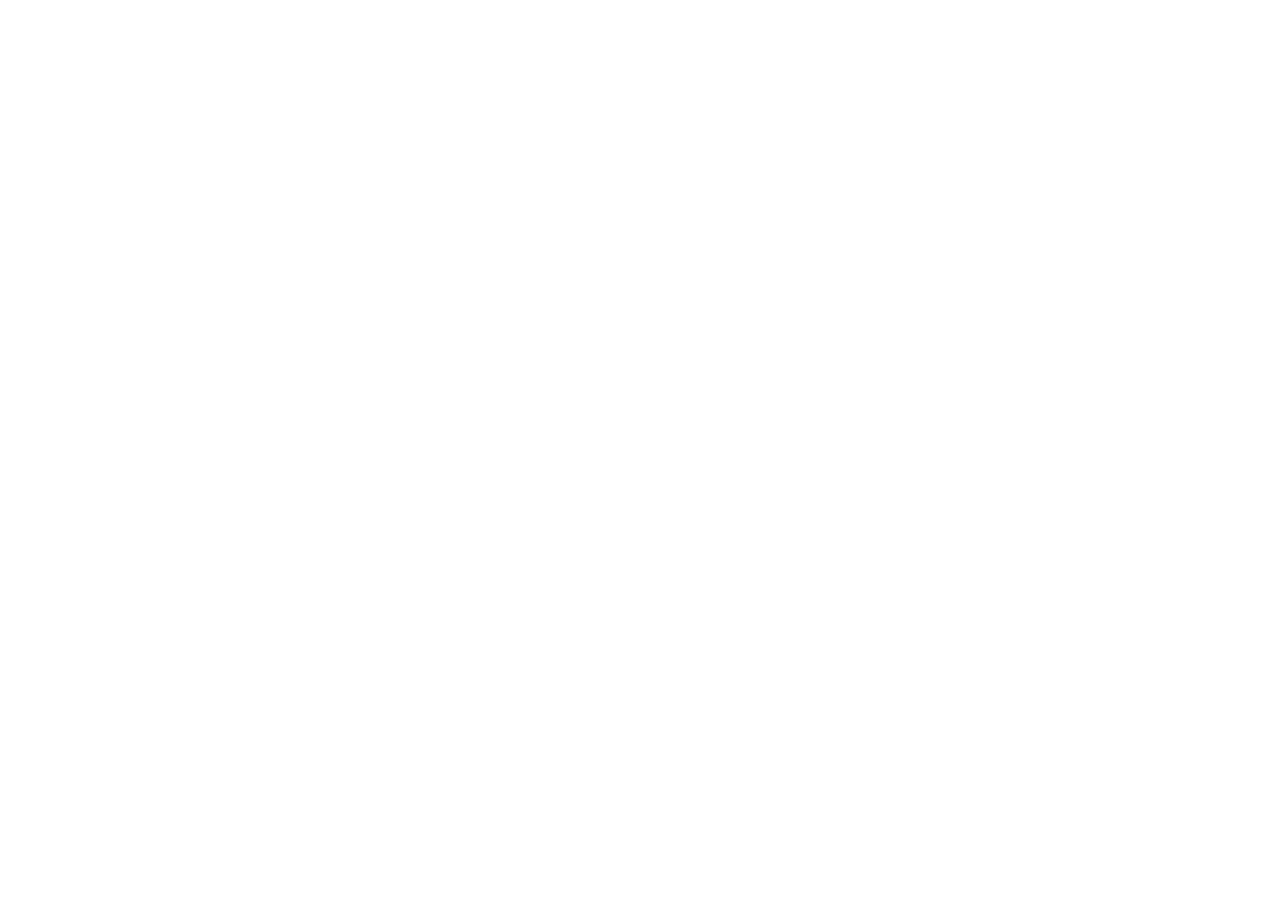
==== favorite.html @ 11826eca "escape" ====
<!DOCTYPE html>
<html lang="en">
<head>
    <meta charset="UTF-8">
    <meta http-equiv="X-UA-Compatible" content="IE=edge">
    <meta name="viewport" content="width=device-width, initial-scale=1.0">
    <title>Document</title>
</head>
<body>      






    
</body>
</html>
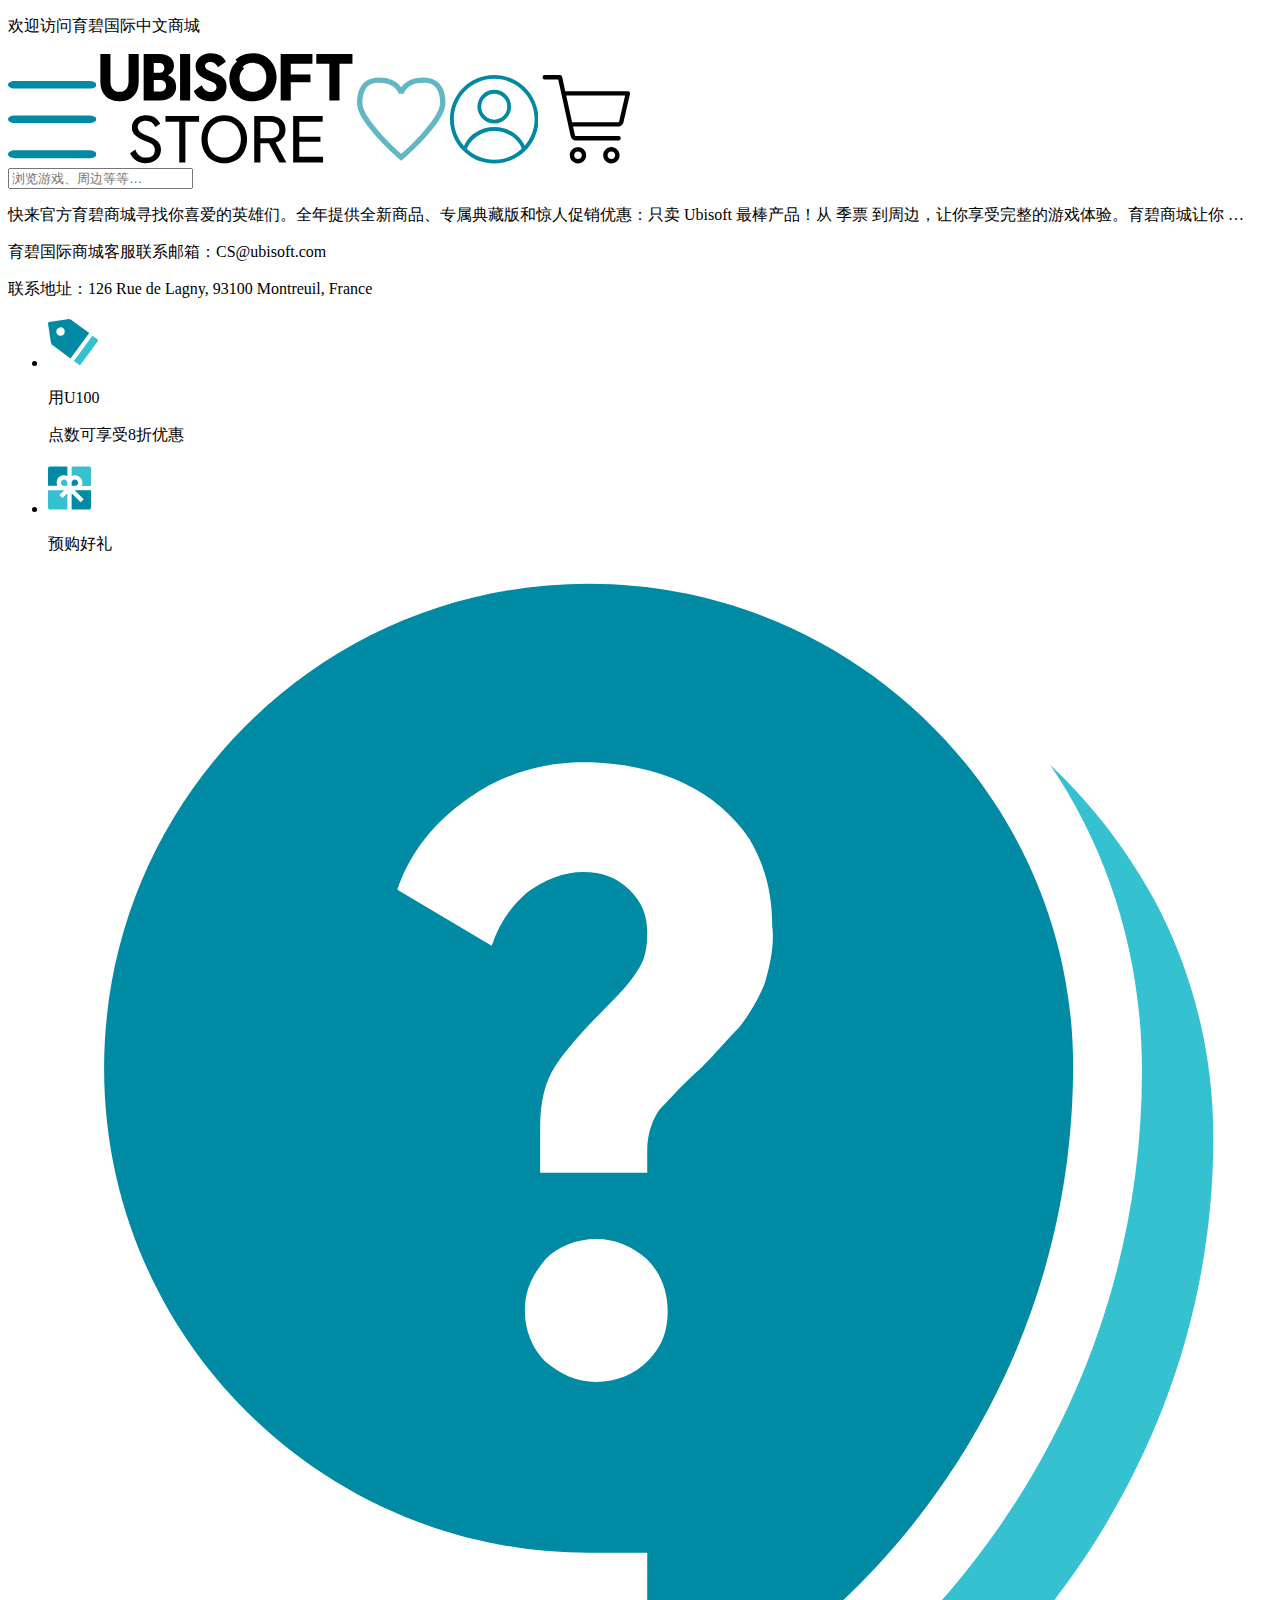
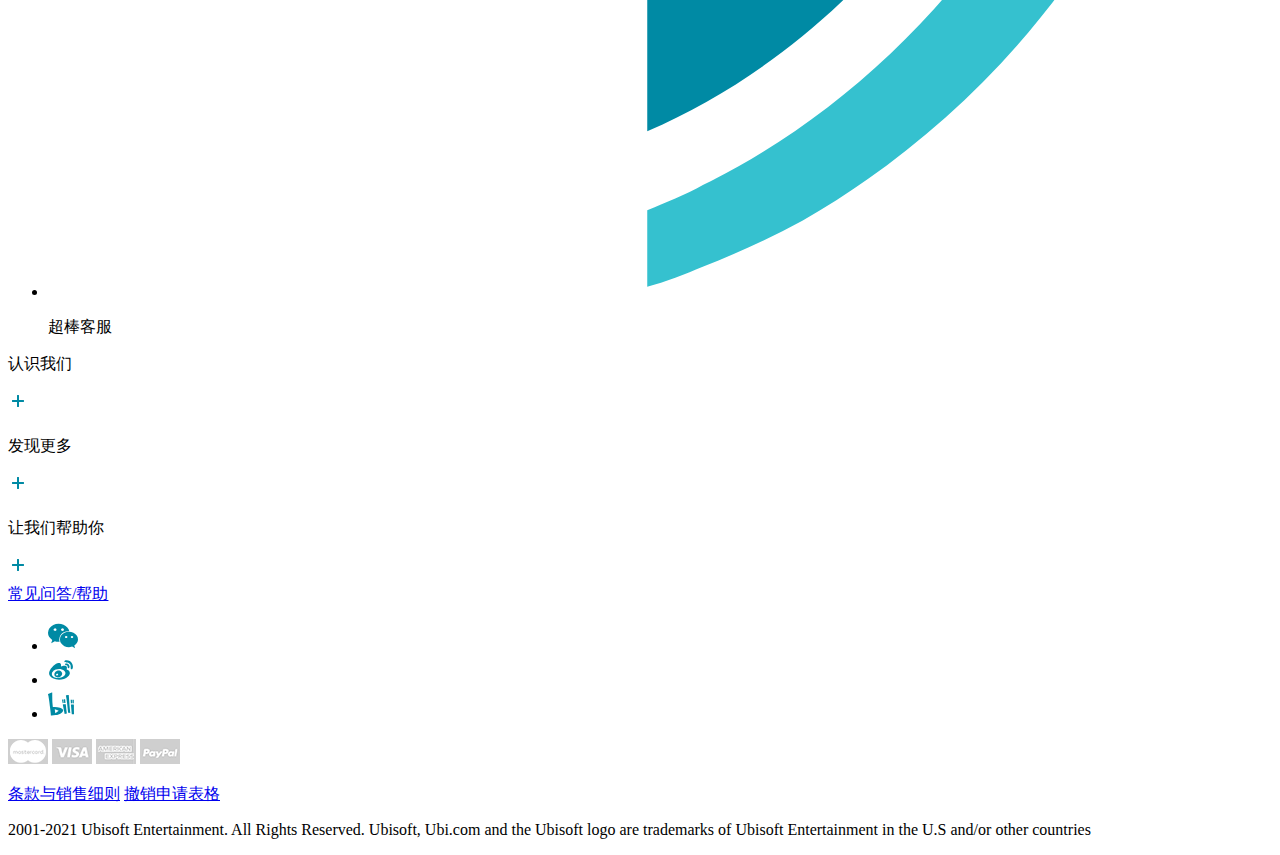
==== commit 038cf711: "escape" ====
--- a/favorite.html
+++ b/favorite.html
@@ -7,12 +7,176 @@
     <title>Document</title>
 </head>
 <body>      
+    <header>
+        <div class="header-all">
+            <div class="welcome-word">
+                <p>欢迎访问育碧国际中文商城</p>
+            </div>
+            <div>
+                <div class="header-main">
+                    <div class="header-main-box">
+                        <svg xmlns="http://www.w3.org/2000/svg" width="7%" height="7%" viewBox="0 0 500 500">
+                            <path
+                                d="M37.545 33.898C16.895 33.898 0 43.462 0 55.15v.001C0 66.84 16.896 76.403 37.545 76.403h424.91c20.648 0 37.545-9.563 37.545-21.252v-.002c0-11.687-16.897-21.25-37.545-21.25zM37.545 228.746C16.895 228.746.002 238.31.002 250c0 11.69 16.894 21.255 37.543 21.255h424.91c20.648 0 37.543-9.565 37.543-21.255 0-11.689-16.896-21.253-37.545-21.253zM37.545 425.713C16.895 425.713 0 435.754 0 448.026c0 12.273 16.896 22.313 37.545 22.313h424.91c20.648 0 37.545-10.04 37.545-22.313 0-12.272-16.897-22.313-37.545-22.313z"
+                                fill="#008aa4"></path>
+                        </svg>
+                        <svg width="20%" height="20%" xmlns="http://www.w3.org/2000/svg"
+                            xmlns:xlink="http://www.w3.org/1999/xlink" version="1.1" id="Layer_1" x="0px" y="0px"
+                            viewBox="0 0 722 316" style="enable-background:new 0 0 722 316;" xml:space="preserve">
+                            <path
+                                d="M110.5,3.2v79.5c0,31.6-19.3,55.3-54.7,55.3C20.3,138,1,114.4,1,82.8V3.2h28.8v77.3c0,19.3,9.1,30.3,25.9,30.3  c16.9,0,25.9-11,25.9-30.3V3.2H110.5z M217.5,96.4c0,22.9-18,39.4-47,39.4h-45.8V3.2h44.1c25.6,0,42.4,12.3,42.4,32  c0,15-7,24.1-17.4,28.4C207.8,68.9,217.5,78.6,217.5,96.4z M153.5,28.6v28h15.2c8.9,0,15-5.1,15-14c0-8.9-6.1-14-15-14H153.5z   M169.4,110.4c12.3,0,19.3-5.7,19.3-16.7c0-11-7-16.7-19.3-16.7h-15.9v33.3H169.4z M228.7,3.2h28.8v132.6h-28.8V3.2z M327,56.8  c22.7,8,34.5,18.2,34.5,38.6c0,27.5-21,42.6-45.8,42.6c-22.9,0-40.5-10.2-47.9-29.2l22.9-17c4.2,11.9,15,19.3,25.8,19.3  c9.5,0,16.3-5.1,16.3-13.6c0-8-5.1-12.9-24.1-19.7C288.2,70.4,273,60.2,273,38.2c0-21.2,17.6-37.3,43.2-37.3  c20.3,0,36,8.1,43.4,24.2l-22.9,15.9c-4.4-9.8-11.2-15.3-21.6-15.3c-8.7,0-15.1,4.7-15.1,11.6C299.9,45.1,307.1,49.8,327,56.8z   M504.3,69.5c0,39-28,68.6-67.4,68.6c-40.3,0-67.4-29-67.4-64c0-22.7,8.9-39.2,22-50l-4.5-4.5c10-10.4,28.4-18.6,50-18.6  C476.3,0.9,504.3,30.9,504.3,69.5z M475.1,69.5c0-23.9-15.2-41.3-38.3-41.3c-13.4,0-23.5,5.1-29.5,11.7l4.5,4.5  c-7,5.9-13.3,14-13.3,28.6c0,20.1,14.2,37.7,38.3,37.7C460,110.8,475.1,93.4,475.1,69.5z M544.8,30.5v30.7h56.2v22h-56.2v52.6H516  V3.2h90.7v27.3H544.8z M721,30.5h-37.1v105.3h-28.8V30.5h-37.3V3.2H721V30.5z">
+                            </path>
+                            <g>
+                                <path
+                                    d="M103.9,307.9c-8-4.8-14-11.9-17.9-21.4l14.8-11c2.5,7.2,6.4,12.9,11.7,17c5.3,4.2,11.6,6.2,18.9,6.2c8,0,14.1-1.8,18.6-5.3   c4.4-3.5,6.6-9,6.6-16.3c0-4.3-0.9-7.9-2.8-10.9c-1.9-3-5-5.7-9.2-8.1c-4.2-2.5-10.1-5-17.7-7.7c-10.1-3.5-18.6-8.4-25.5-14.6   c-6.9-6.2-10.3-13.9-10.3-23.3c0-6.8,1.8-12.9,5.5-18.2c3.7-5.3,8.6-9.4,14.8-12.2c6.2-2.8,12.8-4.3,19.9-4.3   c10.2,0,18.6,2.1,25.1,6.2c6.5,4.1,11.6,10.1,15.4,17.9l-13.8,9.8c-5.6-12-14.6-18-27.1-18c-6.3,0-11.7,1.5-16.3,4.6   c-4.5,3.1-6.8,7.5-6.8,13.4c0,5.9,2.5,10.8,7.4,14.6c4.9,3.8,13.2,7.8,24.8,11.9c10.9,3.9,19.3,8.9,25.2,14.9   c5.9,6,8.9,13.5,8.9,22.6c0,8-2,14.9-6,20.8c-4,5.9-9.2,10.5-15.7,13.6c-6.5,3.2-13.5,4.7-20.9,4.7   C121.1,315.1,111.9,312.7,103.9,307.9z">
+                                </path>
+                                <path d="M283,196.1h-39.2v116.7h-17.4V196.1H187v-15.9h96V196.1z"></path>
+                                <path
+                                    d="M321.3,306.2c-9.9-5.9-17.6-14.1-23.2-24.5c-5.6-10.4-8.3-22.1-8.3-35.1c0-13,2.8-24.7,8.3-35.1   c5.6-10.4,13.3-18.6,23.2-24.5c9.9-5.9,21.1-8.9,33.6-8.9s23.7,3,33.6,8.9c9.9,5.9,17.6,14.1,23.2,24.5c5.6,10.4,8.3,22.1,8.3,35.1   c0,13-2.8,24.7-8.3,35.1c-5.6,10.4-13.3,18.6-23.2,24.5c-9.9,5.9-21.1,8.9-33.6,8.9S331.2,312.1,321.3,306.2z M379.5,292   c7.2-4.5,12.8-10.7,16.8-18.6c4-7.9,6-16.9,6-27c0-10.1-2-19.1-6-27c-4-7.9-9.6-14.1-16.8-18.6c-7.2-4.5-15.4-6.7-24.6-6.7   c-9.2,0-17.4,2.2-24.6,6.7c-7.2,4.5-12.8,10.7-16.8,18.6c-4,7.9-6,16.9-6,27c0,10.1,2,19.1,6,27c4,7.9,9.6,14.1,16.8,18.6   c7.2,4.5,15.4,6.7,24.6,6.7C364.1,298.8,372.4,296.5,379.5,292z">
+                                </path>
+                                <path
+                                    d="M512.1,312.8l-29.7-54.9H458v54.9h-17.4V180.2h45.6c8.7,0,16.3,1.6,22.9,4.8c6.6,3.2,11.6,7.8,15.2,13.6   c3.6,5.9,5.4,12.7,5.4,20.4c0,9.1-2.5,16.9-7.6,23.4c-5.1,6.5-11.9,11-20.6,13.5l30.9,56.8H512.1z M458,243.5h28   c8,0,14.3-2,19.1-5.9c4.8-3.9,7.2-9.8,7.2-17.6c0-7.8-2.4-13.7-7.2-17.6c-4.8-3.9-11.2-5.9-19.1-5.9h-28V243.5z">
+                                </path>
+                                <path d="M637.1,296.5v16.3h-85.4V180.2H636v16.3h-66.8v42.8h60.4v14.4h-60.4v42.8H637.1z">
+                                </path>
+                            </g>
+                        </svg>
+
+                        <svg width="7%" height="7%" xmlns="http://www.w3.org/2000/svg" width="100%" height="100%"
+                            viewBox="0 0 500 500">
+                            <path
+                                d="M123.523 13.828c-49.235 0-82.651 21.413-100.86 50.203C4.452 92.821 0 127.246 0 156.178c0 32.686 16.352 67.247 39.121 102.484 22.77 35.237 52.607 70.95 82.334 103.152C180.91 426.22 240.213 476.67 240.213 476.67L250 485l9.787-8.33s59.304-50.45 118.758-114.856c29.727-32.202 59.565-67.915 82.334-103.152C483.648 223.425 500 188.864 500 156.178c0-28.932-4.453-63.356-22.662-92.147-18.21-28.79-51.626-50.203-100.861-50.203-57.588 0-93.88 19.957-114.608 40.815-4.726 4.755-8.587 9.575-11.869 14.216-3.282-4.64-7.143-9.46-11.87-14.216-20.727-20.858-57.02-40.815-114.607-40.815zm0 30.201c50.836 0 77.781 16.401 93.186 31.903 15.405 15.5 18.635 29.353 18.635 29.353h29.312s3.23-13.852 18.635-29.353c15.405-15.502 42.35-31.903 93.186-31.903 41.134 0 61.928 14.945 75.337 36.147 13.41 21.201 17.985 50.403 17.985 76.002 0 21.844-13.01 53.17-34.285 86.093-21.275 32.924-50.163 67.644-79.16 99.057-43.792 47.44-87.489 87.127-106.354 103.8-18.865-16.673-62.562-56.36-106.354-103.8-28.997-31.413-57.885-66.133-79.16-99.057-21.274-32.923-34.285-64.249-34.285-86.093 0-25.599 4.575-54.8 17.985-76.002 13.41-21.202 34.203-36.147 75.337-36.147z"
+                                fill="#63b7c2"></path>
+                        </svg>
+                        <svg width="7%" height="7%" xmlns="http://www.w3.org/2000/svg" width="100%" height="100%"
+                            viewBox="0 0 500 500">
+                            <path
+                                d="M250.008 0C111.92 0 0 111.933 0 250c0 68.4 27.518 130.333 72.036 175.467l-.017.133h.117A249.225 249.217 0 0 0 250.008 500C388.08 500 500 388.067 500 250S388.08 0 250.008 0m0 21.667C375.93 21.667 478.35 124.1 478.35 250c0 57.167-21.267 109.35-56.102 149.433C393.18 335.6 326.594 294.55 251.058 294.55c-76.502 0-143.888 42.083-171.905 106.417C43.5 360.667 21.667 307.9 21.667 250c0-125.9 102.437-228.333 228.341-228.333M95.437 417.583a44.168 44.167 0 0 1 2.4-5.533c24.217-57.3 85.802-95.817 153.205-95.817 67.402 0 128.97 38.517 152.938 95.1.05.1.983 2.8 1.633 5.284-40.8 38.15-95.453 61.733-155.605 61.733-59.652 0-113.853-23.183-154.571-60.767M250.008 274.05a95.303 95.3 0 0 1-95.186-95.183 95.32 95.317 0 0 1 95.186-95.184 95.303 95.3 0 0 1 95.17 95.184 95.303 95.3 0 0 1-95.17 95.183m0-168.683a73.586 73.583 0 0 0-73.502 73.5 73.586 73.583 0 0 0 73.502 73.5 73.586 73.583 0 0 0 73.503-73.5 73.602 73.6 0 0 0-73.503-73.5"
+                                fill="#0089a3"></path>
+                        </svg>
+                        <svg width="7%" height="7%" xmlns="http://www.w3.org/2000/svg" width="100%" height="100%"
+                            viewBox="0 0 500 500">
+                            <path
+                                d="M101.236.006a12.414 12.414 0 0 0-1.826.207 12.414 12.414 0 0 0-1.068-.041H15.59a12.414 12.414 0 1 0 0 24.826h76.074l41.348 188.889 29.342 134.039.004.02c2.922 13.15 14.877 22.132 27.841 22.132h242.465a12.414 12.414 0 1 0 0-24.826H190.2c-1.929 0-3.216-.947-3.605-2.69l-11.186-51.1h256.428c12.965 0 23.35-8.986 27.346-19.64l.289-.767 37.422-162.168a12.414 12.414 0 0 0 .34-3.41A12.414 12.414 0 0 0 484.798 91.2H131.57l-17.79-81.27A12.414 12.414 0 0 0 101.235.007zm35.768 116.021h332.764L435.76 263.393c-.944 2.289-2.095 3.244-3.924 3.244H171.992a12.414 12.414 0 0 0-1.986.146l-12.742-58.205z">
+                            </path>
+                            <path
+                                d="M203.44 407.316c-25.447 0-46.342 20.895-46.342 46.342S177.993 500 203.439 500c25.447 0 46.342-20.895 46.342-46.342s-20.895-46.342-46.342-46.342zm0 24.827c12.03 0 21.515 9.485 21.515 21.515 0 12.03-9.486 21.516-21.516 21.516-12.03 0-21.515-9.486-21.515-21.516 0-12.03 9.486-21.515 21.515-21.515z">
+                            </path>
+                            <path
+                                d="M392.115 407.316c-25.447 0-46.342 20.895-46.342 46.342S366.668 500 392.115 500s46.342-20.895 46.342-46.342-20.895-46.342-46.342-46.342zm0 24.827c12.03 0 21.516 9.485 21.516 21.515 0 12.03-9.486 21.516-21.516 21.516-12.03 0-21.515-9.486-21.515-21.516 0-12.03 9.485-21.515 21.515-21.515z">
+                            </path>
+                        </svg>
+
+
+
+                    </div>
+
+                </div>
+                <div class="head-serch">
+                    <input type="text" class="serch" placeholder="浏览游戏、周边等等…">
+                </div>
+            </div>
+        </div>
+
+    </header>
 
 
 
 
+    <div class="see-more">
+        <div class="see-more-detail">
+            <p>快来官方育碧商城寻找你喜爱的英雄们。全年提供全新商品、专属典藏版和惊人促销优惠：只卖 Ubisoft 最棒产品！从 季票 到周边，让你享受完整的游戏体验。育碧商城让你 … </p>
+            <p>育碧国际商城客服联系邮箱：CS@ubisoft.com</p>
+            <p>联系地址：126 Rue de Lagny, 93100 Montreuil, France</p>
+        </div>
+    </div>
+    
+    <footer>
+        <ul class="footer-icobar">
+            <li class="footer-icobar-discont">
+                <svg xmlns="http://www.w3.org/2000/svg" width="50" height="52" viewBox="0 0 500 500"><path d="M.265 66.15l27.938 182.994c2.794 15.366 9.778 27.938 22.35 36.32l174.614 128.515 187.185-252.84L237.74 32.624c-12.572-9.779-27.938-12.573-41.907-11.176L11.44 49.387C3.059 50.783-1.132 57.768.265 66.149zm118.737 37.716c23.747-4.19 44.7 11.175 47.495 34.923 4.19 23.747-11.176 44.7-34.923 47.494-23.748 4.191-44.701-11.175-47.495-34.922-4.19-22.35 11.175-43.304 34.923-47.495z" fill="#008aa4"/><path d="M307.584 475.443c6.985 5.588 15.366 4.19 19.557-1.397L497.563 242.16c4.191-6.985 2.794-13.97-2.793-19.557l-50.29-36.32-185.788 252.84z" fill="#35c1cf"/></svg>
+                <p>用U100</p>
+                <p>点数可享受8折优惠</p>
+            </li>
+            <li class="footer-icobar-gift">
+                <svg xmlns="http://www.w3.org/2000/svg" width="43" height="52" viewBox="0 0 500 500"><path d="M350 187.5c0-20-17.5-37.5-37.5-37.5S275 167.5 275 187.5V225h37.5c20 0 37.5-17.5 37.5-37.5zM225 0H25C10 0 0 10 0 25v200h110c-10-20-12.5-42.5-5-67.5s27.5-42.5 52.5-52.5c25-7.5 47.5-5 67.5 5z" fill="#008aa4"/><path d="M475 0H275v110c20-10 42.5-12.5 67.5-2.5C365 117.5 385 135 395 160s5 47.5-2.5 67.5h100C495 225 500 220 500 215V25c0-15-10-25-25-25z" fill="#35c1cf"/><path d="M500 275H310l105 105-35 35-105-105v190h200c15 0 25-10 25-25z" fill="#008aa4"/><path d="M187.5 150c-20 0-37.5 17.5-37.5 37.5s17.5 37.5 37.5 37.5H225v-37.5c0-20-17.5-37.5-37.5-37.5zm-20 217.5l-35-35L190 275H0v200c0 15 10 25 25 25h200V310z" fill="#35c1cf"/></svg>
+                <p>预购好礼</p>
+            </li>
+            <li class="footer-customer-service">
+                <svg xmlns="http://www.w3.org/2000/svg" viewBox="0 0 48 52"><path d="M21.2.5c-10.5 0-19 8.5-19 19s8.5 19 19 19h2.3v7c8.6-3.7 16.7-13.4 16.7-26.1C40.2 9 31.7.5 21.2.5zM23.5 31c-.5.5-1.2.8-2 .8s-1.4-.3-2-.8c-.5-.5-.8-1.2-.8-2s.3-1.4.8-2c.5-.5 1.2-.8 2-.8s1.4.3 2 .8c.5.5.8 1.2.8 2s-.2 1.4-.8 2zm4.6-14.8c-.3.7-.6 1.2-1 1.7-.4.4-.9 1-1.5 1.6-.7.6-1.2 1.2-1.6 1.6-.3.4-.5 1-.5 1.6v.9h-4.2v-1.8c0-1 .2-1.8.6-2.4.4-.6 1-1.3 1.8-2.1.6-.6 1.1-1.1 1.4-1.6.3-.4.4-.9.4-1.5 0-.7-.2-1.2-.7-1.7-.5-.5-1.1-.7-1.8-.7-.8 0-1.5.3-2.2.8-.6.5-1.1 1.2-1.4 2.1l-3.7-2.2c.5-1.5 1.5-2.7 2.8-3.6 1.3-.9 2.8-1.4 4.5-1.4 1.5 0 2.8.3 3.9.8s2 1.3 2.6 2.2c.6 1 .9 2.1.9 3.4.1.8-.1 1.6-.3 2.3z" fill="#008aa4"/><path d="M43.6 13.3c-1.1-2.1-2.5-4-4.3-5.7 2.3 3.4 3.6 7.5 3.6 12 0 13.3-8.2 23.6-17.2 28-.7.4-1.5.7-2.2 1v3c.7-.2 1.5-.5 2.2-.8 1.3-.5 2.6-1.1 3.9-1.8 8.7-5 16.1-14.6 16.1-26.8 0-3.3-.8-6.3-2.1-8.9z" fill="#35c1cf"/></svg>
+                <p>超棒客服</p>
+            </li>
+        </ul>
+        
+        <div class="footer-contact">
 
+            <div class="footer-links">
+                <div class="footer-section">
+                    <div class="content-asset">
+                        <p>认识我们</p>
+                        <div class="list-container"><svg xmlns="http://www.w3.org/2000/svg" width="25" height="25"><path d="M16 10c0 .553-.048 1-.601 1H11v4.399c0 .552-.447.601-1 .601s-1-.049-1-.601V11H4.601C4.049 11 4 10.553 4 10s.049-1 .601-1H9V4.601C9 4.048 9.447 4 10 4s1 .048 1 .601V9h4.399c.553 0 .601.447.601 1z" fill="#008aa4"/></svg></div>
+                    </div>
+                </div>
+                <div class="footer-section">
+                    <div class="content-asset">
+                        <p>发现更多</p>
+                        <div class="list-container"><svg xmlns="http://www.w3.org/2000/svg" width="25" height="25"><path d="M16 10c0 .553-.048 1-.601 1H11v4.399c0 .552-.447.601-1 .601s-1-.049-1-.601V11H4.601C4.049 11 4 10.553 4 10s.049-1 .601-1H9V4.601C9 4.048 9.447 4 10 4s1 .048 1 .601V9h4.399c.553 0 .601.447.601 1z" fill="#008aa4"/></svg></div>
+                    </div>
+                </div>
+                <div class="footer-section">
+                    <div class="content-asset">
+                        <p>让我们帮助你</p>
+                        <div class="list-container"><svg xmlns="http://www.w3.org/2000/svg" width="25" height="25"><path d="M16 10c0 .553-.048 1-.601 1H11v4.399c0 .552-.447.601-1 .601s-1-.049-1-.601V11H4.601C4.049 11 4 10.553 4 10s.049-1 .601-1H9V4.601C9 4.048 9.447 4 10 4s1 .048 1 .601V9h4.399c.553 0 .601.447.601 1z" fill="#008aa4"/></svg></div>
+                    </div>
+                </div>
+                <div class="footer-section">
+                    <div class="content-asset imghelp">
+                        <a class="help" href="#">常见问答/帮助</a>
+                        <ul class="footer-social">
+                            <li>
+                                <svg xmlns="http://www.w3.org/2000/svg" xmlns:xlink="http://www.w3.org/1999/xlink" aria-hidden="true" focusable="false" width="30px" height="30px" style="-ms-transform: rotate(360deg); -webkit-transform: rotate(360deg); transform: rotate(360deg);" preserveAspectRatio="xMidYMid meet" viewBox="0 0 2048 1728"><path d="M580 429q0-41-25-66t-66-25q-43 0-76 25.5T380 429q0 39 33 64.5t76 25.5q41 0 66-24.5t25-65.5zm743 507q0-28-25.5-50t-65.5-22q-27 0-49.5 22.5T1160 936q0 28 22.5 50.5t49.5 22.5q40 0 65.5-22t25.5-51zm-236-507q0-41-24.5-66T997 338q-43 0-76 25.5T888 429q0 39 33 64.5t76 25.5q41 0 65.5-24.5T1087 429zm635 507q0-28-26-50t-65-22q-27 0-49.5 22.5T1559 936q0 28 22.5 50.5t49.5 22.5q39 0 65-22t26-51zm-266-397q-31-4-70-4-169 0-311 77T851.5 820.5 770 1108q0 78 23 152-35 3-68 3-26 0-50-1.5t-55-6.5-44.5-7-54.5-10.5-50-10.5l-253 127 72-218Q0 933 0 646q0-169 97.5-311t264-223.5T725 30q176 0 332.5 66t262 182.5T1456 539zm592 561q0 117-68.5 223.5T1794 1517l55 181-199-109q-150 37-218 37-169 0-311-70.5T897.5 1364 816 1100t81.5-264T1121 644.5t311-70.5q161 0 303 70.5t227.5 192T2048 1100z" fill="#008aa4"></path></svg>
+                            </li>
+                            <li>
+                                <svg xmlns="http://www.w3.org/2000/svg" width="26px" height="30px" viewBox="0, 0, 300, 300"><defs xmlns="http://www.w3.org/2000/svg">
+                                <style>.cls-1 {fill: #008aa4;fill-rule: evenodd;}</style>
+                                  </defs><path d="M196.802 39.964c-8.656 3.787-10.64 12.803-4.328 19.115 3.066 3.066 5.951 3.607 18.574 3.607 17.673 0 29.575 4.688 38.592 15.148 11 12.443 12.263 16.23 12.263 38.952 0 20.197 0 20.558 4.688 23.263 10.82 6.131 18.034-1.443 20.558-21.64 3.246-26.329-12.443-56.986-36.066-71.052-15.509-9.016-42.018-12.623-54.281-7.393zm-88.724 33.542c-20.198 7.213-39.674 21.099-60.592 43.46-49.592 52.658-46.346 102.791 8.295 129.48 56.805 27.771 133.267 18.574 174.924-21.099 31.198-29.575 27.411-66.724-8.115-79.347-6.312-2.164-8.296-3.787-7.394-5.771 3.246-7.934 4.328-17.131 2.525-22.541-5.591-17.132-25.968-21.099-56.264-10.82l-12.083 4.147 1.082-12.082c1.263-14.246-1.803-22.001-10.279-26.329-7.033-3.607-20.558-3.246-32.099.902zm50.133 69.789c26.869 7.394 43.28 23.624 43.28 42.919 0 21.46-19.116 40.756-50.133 51.035-16.591 5.41-47.428 6.492-62.576 2.344-28.673-8.115-44.903-23.984-44.903-44.362 0-11.181 4.869-20.919 15.509-30.837 9.918-9.377 17.492-13.886 32.099-18.755 22.001-7.393 45.625-8.295 66.724-2.344zm-56.806 17.492c-18.213 8.476-27.951 21.46-27.951 37.69 0 14.788 6.492 24.886 20.738 32.46 11 5.951 31.198 5.41 43.461-.901 15.689-8.296 25.968-23.624 25.968-38.592-.181-12.263-11.001-26.87-23.804-32.099-10.279-4.328-27.592-3.607-38.412 1.442zm13.165 33.903c1.262 1.262 2.164 4.328 2.164 7.033 0 9.017-15.148 16.411-21.28 10.279-3.426-3.426-2.524-11.902 1.443-15.869 3.967-3.968 14.246-4.869 17.673-1.443zm85.298-117.758c-8.296 8.296-2.705 18.214 10.459 18.214 11.361 0 16.41 5.771 16.41 18.755 0 8.115.722 10.459 3.968 12.623 9.738 6.853 17.673-.721 17.673-16.771 0-19.656-14.067-34.444-34.084-35.887-9.016-.721-11.18-.18-14.426 3.066z" class="cls-1"></path></svg>
+                            </li>
+                            <li>
+                                <svg xmlns="http://www.w3.org/2000/svg" xmlns:xlink="http://www.w3.org/1999/xlink" preserveAspectRatio="xMidYMid" width="26px" height="30px" viewBox="0 0 32.282 28.563">
+                                    <defs><style>.cls-1 {fill: #008aa4;fill-rule: evenodd;}</style></defs>
+                                    <path d="M32.280,26.876 C31.401,26.876 30.556,26.881 29.710,26.868 C29.639,26.866 29.515,26.747 29.508,26.674 C29.379,25.355 29.266,24.034 29.146,22.714 C29.034,21.487 28.918,20.260 28.804,19.033 C28.687,17.770 28.571,16.506 28.454,15.242 C28.447,15.169 28.434,15.097 28.417,14.986 C28.729,14.951 29.032,14.889 29.334,14.889 C30.155,14.888 30.975,14.910 31.795,14.929 C32.006,14.934 32.097,15.074 32.109,15.264 C32.135,15.659 32.172,16.054 32.174,16.449 C32.181,18.311 32.166,20.173 32.183,22.036 C32.197,23.523 32.247,25.010 32.280,26.497 C32.282,26.590 32.280,26.684 32.280,26.876 ZM32.048,13.515 C31.488,13.489 30.953,13.464 30.351,13.436 C30.351,11.966 30.351,10.494 30.351,8.991 C30.786,8.991 31.249,8.986 31.710,8.994 C31.942,8.998 32.060,9.088 32.056,9.360 C32.039,10.648 32.048,11.937 32.048,13.225 C32.048,13.308 32.048,13.391 32.048,13.515 ZM28.106,9.005 C28.566,9.005 29.026,9.013 29.484,9.002 C29.693,8.996 29.768,9.039 29.761,9.270 C29.744,9.889 29.769,10.509 29.771,11.129 C29.774,11.897 29.772,12.665 29.772,13.429 C29.308,13.475 28.898,13.516 28.461,13.560 C28.345,12.068 28.228,10.574 28.106,9.005 ZM27.406,25.440 C26.613,25.367 25.819,25.310 24.964,25.243 C24.234,18.029 23.615,10.733 22.197,3.480 C22.657,3.428 23.119,3.366 23.583,3.325 C24.121,3.279 24.661,3.259 25.199,3.214 C25.646,3.177 25.816,3.294 25.846,3.722 C25.928,4.868 25.999,6.015 26.079,7.162 C26.188,8.712 26.301,10.263 26.413,11.813 C26.494,12.931 26.567,14.050 26.660,15.167 C26.760,16.386 26.879,17.604 26.990,18.823 C27.072,19.723 27.148,20.624 27.238,21.523 C27.335,22.496 27.445,23.469 27.549,24.442 C27.578,24.721 27.610,25.001 27.629,25.281 C27.640,25.435 27.555,25.454 27.406,25.440 ZM22.639,19.714 C22.737,20.621 22.835,21.528 22.945,22.434 C23.062,23.405 23.195,24.374 23.319,25.343 C23.356,25.631 23.387,25.918 23.423,26.229 C22.512,26.343 21.621,26.454 20.685,26.570 C19.899,22.647 19.121,18.758 18.327,14.796 C18.970,14.707 19.595,14.608 20.222,14.536 C20.672,14.485 21.127,14.480 21.578,14.438 C21.823,14.415 21.979,14.501 22.018,14.734 C22.121,15.355 22.228,15.975 22.303,16.600 C22.428,17.636 22.526,18.676 22.639,19.714 ZM19.542,8.552 C20.051,8.544 20.559,8.531 21.066,8.532 C21.232,8.532 21.309,8.624 21.326,8.802 C21.460,10.187 21.605,11.572 21.752,13.008 C21.224,13.041 20.684,13.076 20.132,13.111 C19.935,11.588 19.742,10.101 19.542,8.552 ZM17.382,8.981 C17.876,8.909 18.367,8.830 18.859,8.768 C19.077,8.740 19.036,8.927 19.050,9.044 C19.108,9.539 19.155,10.035 19.209,10.530 C19.293,11.306 19.380,12.082 19.463,12.858 C19.474,12.960 19.464,13.064 19.464,13.175 C19.045,13.256 18.634,13.337 18.206,13.420 C17.932,11.945 17.660,10.479 17.382,8.981 ZM18.674,23.121 C18.449,23.787 17.992,24.291 17.415,24.730 C16.060,25.761 14.640,26.690 13.007,27.217 C11.863,27.586 10.675,27.866 9.484,28.045 C7.917,28.281 6.328,28.386 4.747,28.533 C4.423,28.563 4.092,28.520 3.764,28.521 C3.596,28.522 3.553,28.439 3.545,28.294 C3.503,27.589 3.468,26.883 3.405,26.179 C3.324,25.270 3.229,24.363 3.123,23.457 C2.975,22.196 2.811,20.936 2.652,19.677 C2.484,18.352 2.311,17.028 2.145,15.703 C1.982,14.406 1.836,13.106 1.664,11.810 C1.468,10.329 1.253,8.850 1.045,7.369 C0.798,5.619 0.466,3.886 0.003,2.177 C-0.018,2.102 0.046,1.942 0.110,1.917 C1.643,1.313 3.183,0.727 4.717,0.128 C5.228,-0.072 5.273,-0.129 5.273,0.495 C5.277,3.175 5.290,5.856 5.331,8.536 C5.352,9.931 5.406,11.327 5.504,12.719 C5.624,14.418 5.807,16.112 5.965,17.809 C5.972,17.881 6.004,17.951 6.017,17.994 C6.631,17.968 7.198,17.932 7.766,17.922 C10.214,17.882 12.612,18.167 14.898,19.065 C16.014,19.503 17.096,20.009 18.067,20.725 C18.865,21.312 19.039,22.041 18.674,23.121 ZM8.381,20.765 C8.613,22.424 8.843,24.070 9.081,25.771 C10.500,24.724 11.892,23.696 13.284,22.669 C13.108,22.428 9.282,20.960 8.381,20.765 Z" class="cls-1"></path>
+                                </svg>
+                            </li>
+                        </ul>
+                        <div class="footer-icon-bar-cards">
+                            <span><svg xmlns="http://www.w3.org/2000/svg" width="40" height="25"><image width="40" height="25" href="[data-uri]"/></svg></span>
+                            <span><svg xmlns="http://www.w3.org/2000/svg" width="40" height="25"><image width="40" height="25" href="[data-uri]"/></svg></span>
+                            <span><svg xmlns="http://www.w3.org/2000/svg" width="40" height="25"><image width="40" height="25" href="[data-uri]"/></svg></span>
+                            <span><svg xmlns="http://www.w3.org/2000/svg" width="40" height="25"><image width="40" height="25" href="[data-uri]"/></svg></span>
+                        </div>
+                    </div>
 
+                </div>
+            </div>
+            
+        </div>
+        
+        <div class="footer-legal-wrapper">
+            <div class="footer-legal">
+                <div class="content-asset footer-last">
+                    <p class="terms">
+                        <a href="#" class="terms-2">条款与销售细则</a>
+                        <a href="#" >撤销申请表格</a>
+                    </p>
+                    <p>
+                        2001-2021 Ubisoft Entertainment. All Rights Reserved. Ubisoft, 
+                        Ubi.com and the Ubisoft logo are trademarks of Ubisoft 
+                        Entertainment in the U.S and/or other countries
+                    </p>
+                </div>
+            </div>
+        </div>
+    </footer>
     
 </body>
 </html>